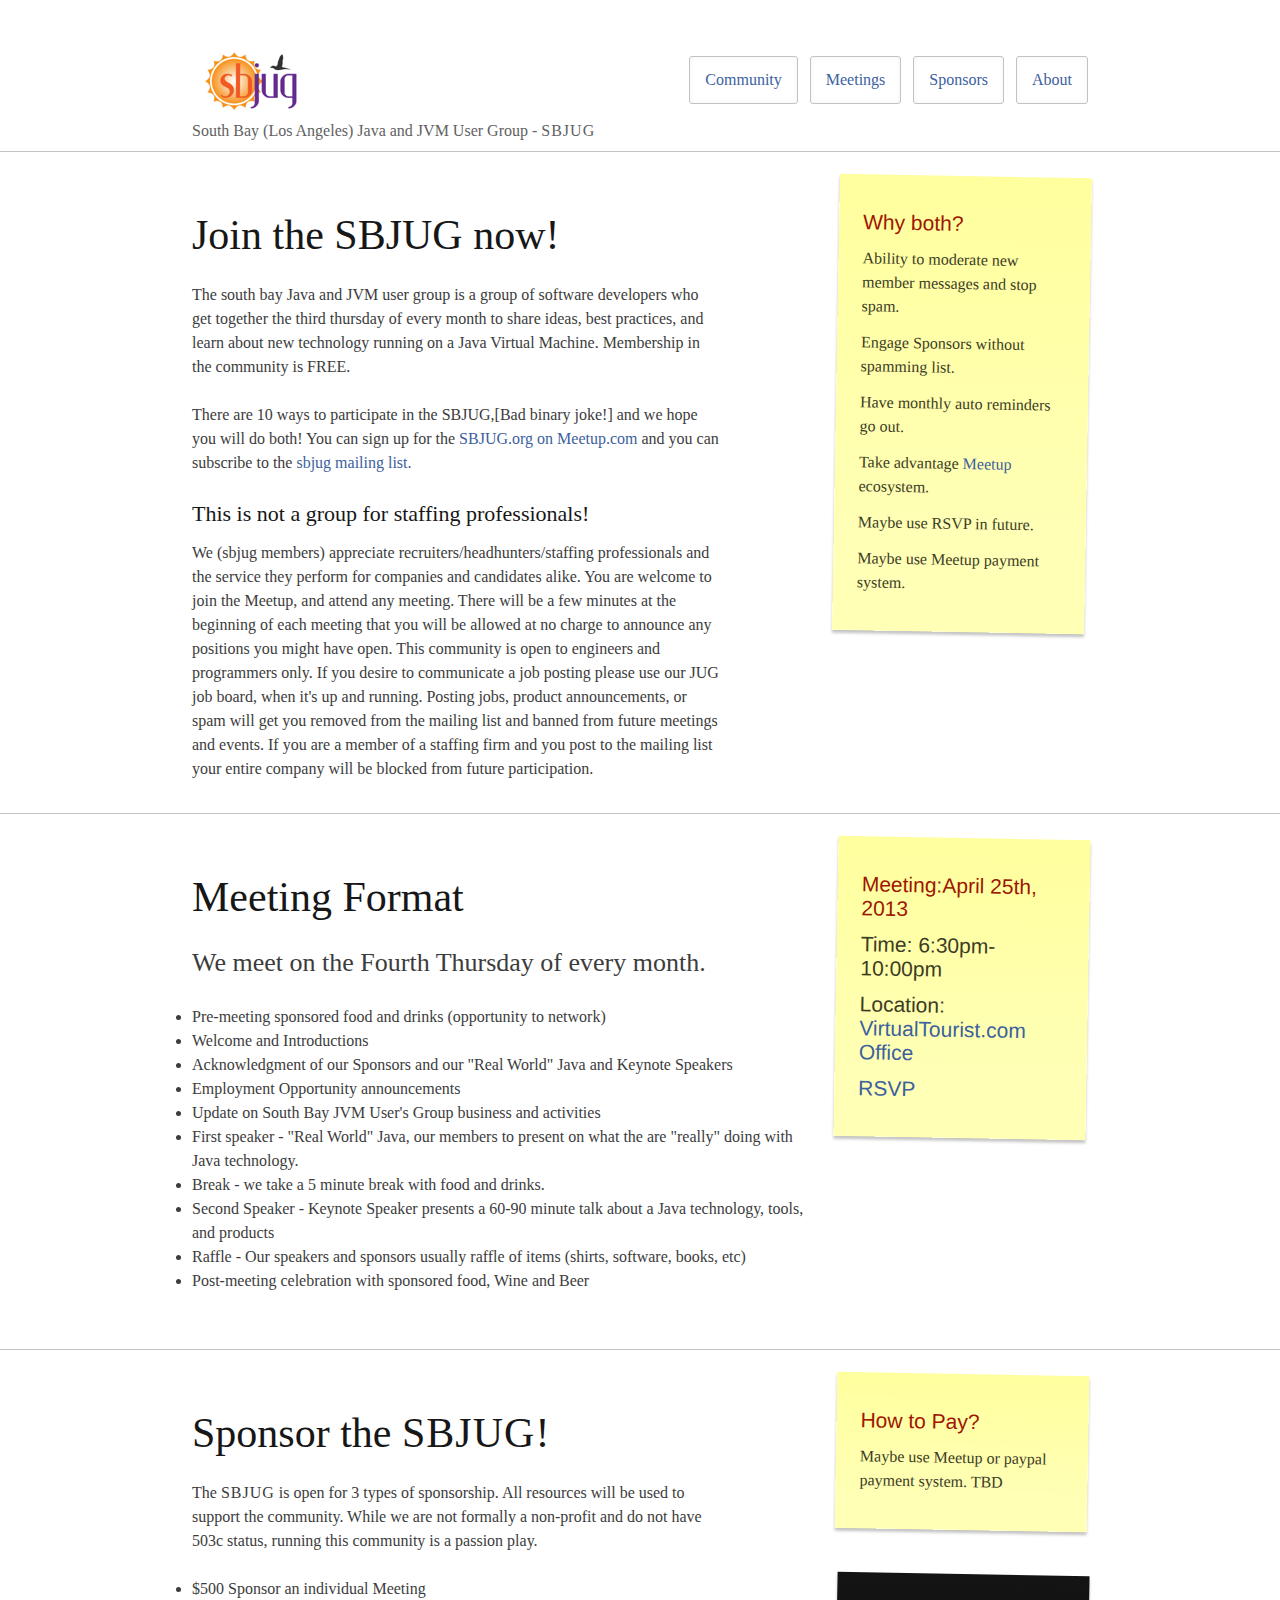
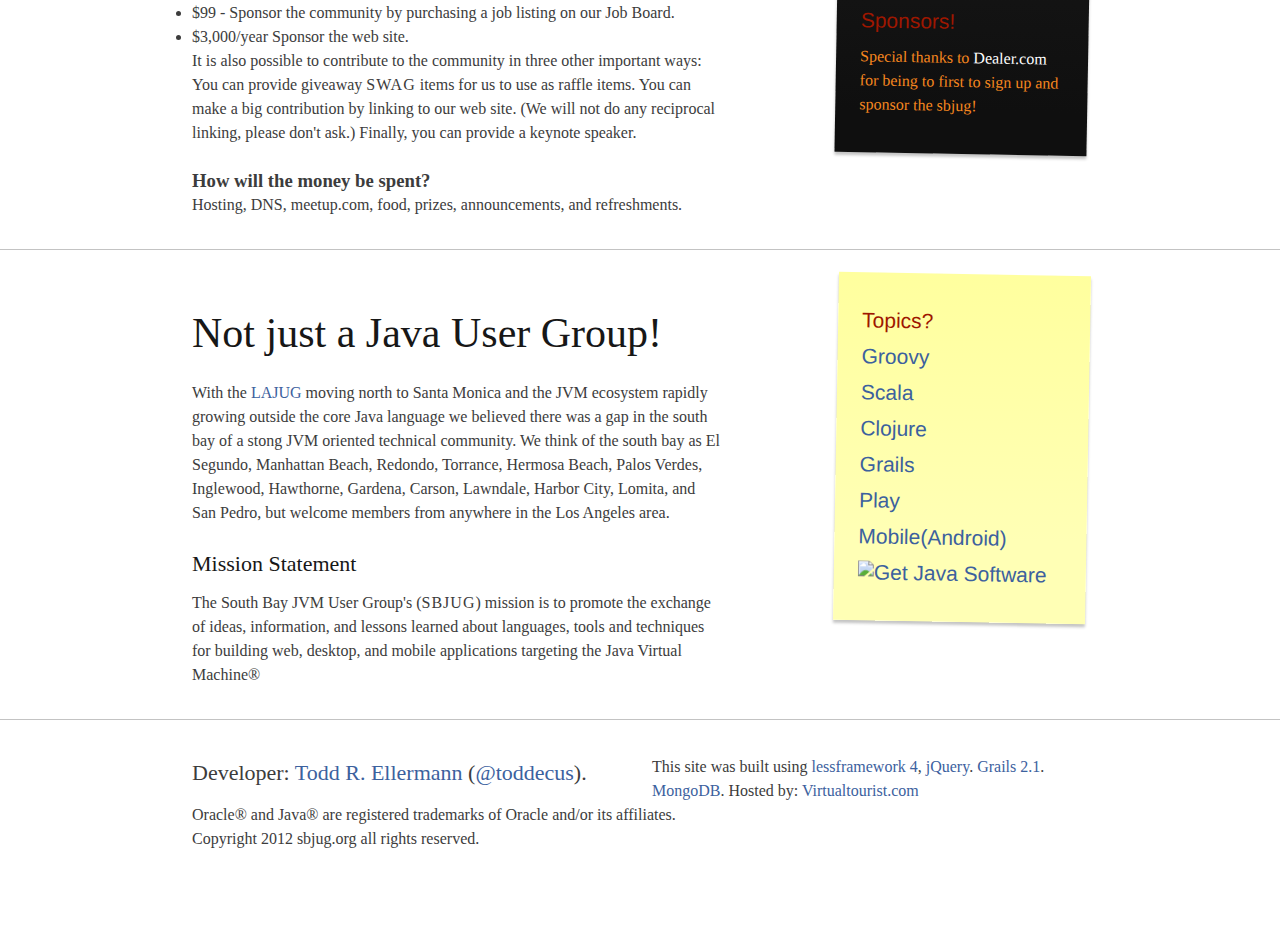
==== html/index.html @ dc8e5fe5 "update meetup code" ====
<!doctype html>
<html>

<head>
    <meta http-equiv="content-type" content="text/html; charset=utf-8"/>
    <meta http-equiv="cache-control" content="no-cache,must-revalidate"/>
    <meta http-equiv="pragma" content="no-cache"/>
    <meta http-equiv="expires" content="0"/>
    <meta name="apple-mobile-web-app-capable" content="yes">
    <meta name="format-detection" content="telephone=yes"/>

    <!-- todo: RSS
                <link rel="alternate" type="application/rss+xml" title="RSS 2.0" href="http://www.sbjug.org/feed/" />
                <link rel="alternate" type="text/xml" title="RSS .92" href="http://www.sbjug.org/feed/rss/" />
                <link rel="alternate" type="application/atom+xml" title="Atom 0.3" href="http://www.sbjug.org/feed/atom/" />
    -->
    <title>South Bay (Los Angeles) Java &amp; JVM User Group - SBJUG.org</title>
    <!--[if lt IE 9]>
    <script src="http://html5shim.googlecode.com/svn/trunk/html5.js"></script>
    <![endif]-->

    <link rel="stylesheet" media="all" href="css/main.css"/>
    <link rel="shortcut icon" href="favicon.ico" type="image/x-icon"/>
    <link rel="icon" href="favicon.ico" type="image/x-icon"/>
    <link rel="apple-touch-icon" sizes="114x114" href="assets/114-icon.png"/>
    <meta name="viewport" content="width=device-width, initial-scale=1.0"/>
    <meta property="og:title" content="SBJUG"/>
    <meta property="og:type" content="website"/>
    <meta property="og:url" content="http://sbjug.org/"/>
    <meta property="og:site_name" content="SBJUG.org"/>
    <meta property="og:description" content="sbjug.org: South Bay (Los Angeles) Java and JVM User Group."/>
    <meta property="og:image" content="http://sbjug.com/assets/Logo-114Square.png"/>
    <!-- TODO: FB Stuff
            <meta property="fb:admins" content="????" />
                <meta property="og:app_id" content="????"/>
    -->
    <meta name="description" content="Los Angeles South Bay Java and JVM User Group."/>
    <meta name="keywords" content="JUG, Java, JVM, Groovy, Grails, Scala, Play, jRuby, jython, User Group"/>

</head>

<body lang="en">

<header id="masthead">
    <h1><img id="mastheadlogo" src="assets/MobileLogo125x60.png" alt="South Bay (Los Angeles) Java and JVM User Group">
    </h1>

    <p>South Bay (Los Angeles) Java and JVM User Group - <abbr>SBJUG</abbr></p>
    <nav>
        <ul>
            <li><a href="#community">Community</a></li>
            <li><a href="#meetings">Meetings</a></li>
            <li><a href="#sponsor">Sponsors</a></li>
            <li><a href="#about">About</a></li>
        </ul>
    </nav>
</header>
<hr/>
<div id="modules">
    <article id="community">
        <section class="opening">
            <h1>Join the SBJUG now!</h1>

            <p> The south bay Java and JVM user group is a group of software developers who get together
                the third thursday of every month to share ideas, best practices, and learn about new technology running
                on a Java Virtual
                Machine. Membership in the community is FREE. </p>

            <p>There are 10 ways to participate in the SBJUG,[Bad binary joke!] and we hope you will do both! You can sign up for the <a
                    href="http://www.meetup.com/South-Bay-Los-Angeles-JVM-User-Group/">SBJUG.org on Meetup.com</a> and
                you can subscribe to the <a href="http://groups.yahoo.com/group/sbjug/join">sbjug mailing list.</a></p>

            <p>

            </p>
        </section>
        <section class="opening">
            <h2>This is not a group for staffing professionals!</h2>

            <p>We (sbjug members) appreciate recruiters/headhunters/staffing professionals and the service they perform
                for companies and candidates alike. You are welcome to join the Meetup, and attend any meeting. There
                will be a few minutes at the beginning of each meeting that you will be allowed at no charge to announce
                any positions you might have open. This community is open to engineers and programmers only. If you
                desire to communicate a job posting please use our JUG job board, when it's up and running. Posting
                jobs, product announcements, or spam will get you removed from the mailing list and banned from future
                meetings and events. If you are a member of a staffing firm and you post to the mailing list your entire
                company will be blocked from future participation.</p>

        </section>
        <aside id="both">
            <h2>Why both?</h2>
            <ol>
                <li>Ability to moderate new member messages and stop spam.</li>
                <li>Engage Sponsors without spamming list.</li>
                <li>Have monthly auto reminders go out.</li>
                <li>Take advantage <a href="http://www.meetup.com/South-Bay-Los-Angeles-JVM-User-Group/">Meetup</a>
                    ecosystem.
                </li>
                <li>Maybe use RSVP in future.</li>
                <li>Maybe use Meetup payment system.</li>
            </ol>
        </aside>
    </article>
    <hr/>
    <article id="meetings">
        <section class="opening">
            <h1>Meeting Format</h1>

            <p> We meet on the Fourth Thursday of every month.
            <ul>
                <li> Pre-meeting sponsored food and drinks (opportunity to network)</li>
                <li>Welcome and Introductions</li>
                <li>Acknowledgment of our Sponsors and our "Real World" Java and Keynote Speakers</li>
                <li>Employment Opportunity announcements</li>
                <li>Update on South Bay JVM User's Group business and activities</li>
                <li>First speaker - "Real World" Java, our members to present on what the are "really" doing with Java
                    technology.
                </li>
                <li>Break - we take a 5 minute break with food and drinks.</li>
                <li>Second Speaker - Keynote Speaker presents a 60-90 minute talk about a Java technology, tools, and
                    products
                </li>
                <li>Raffle - Our speakers and sponsors usually raffle of items (shirts, software, books, etc)</li>
                <li>Post-meeting celebration with sponsored food, Wine and Beer</li>
            </ul>
            </p>
        </section>
        <aside id="new">
            <h2>Meeting:April 25th, 2013</h2>
            <ul>
                <li>Time: 6:30pm-10:00pm</li>
                <li>Location: <a href="http://binged.it/RRgczC">VirtualTourist.com Office</a></li>
                <li><a href="http://www.meetup.com/South-Bay-JVM-User-Group/events/113547852/" data-event="113547852"
                       class="mu-rsvp-btn">RSVP</a></li>
            </ul>
        </aside>
    </article>

    <hr/>
    <article id="sponsor">
        <section class="opening">
            <h1>Sponsor the <abbr>SBJUG</abbr>!</h1>

            <p>The <abbr>SBJUG</abbr> is open for 3 types of sponsorship. All resources will be used to support the
                community. While we are not formally a non-profit and do not have 503c status, running this community is
                a passion play. </p>
            <ul>
                <li>$500 Sponsor an individual Meeting</li>
                <li>$99 - Sponsor the community by purchasing a job listing on our Job Board.</li>
                <li>$3,000/year Sponsor the web site.</li>
            </ul>
            <p>It is also possible to contribute to the community in three other important ways: You can provide
                giveaway <abbr>SWAG</abbr> items for us to use as raffle items. You can make a big contribution by
                linking to our web site. (We will not do any reciprocal linking, please don't ask.) Finally, you can
                provide a keynote speaker.</p>
        </section>
        <section>
            <h3>How will the money be spent?</h3>

            <p> Hosting, DNS, meetup.com, food, prizes, announcements, and refreshments.</p>
        </section>
        <aside id="pay">
            <h2>How to Pay?</h2>
            <ol>
                <li>Maybe use Meetup or paypal payment system. TBD</li>
            </ol>
        </aside>
        <aside id="pay2">
            <h2>Sponsors!</h2>
            <ol>
                <li>Special thanks to <a href="http://www.dealer.com">Dealer.com</a> for being to first to sign up and sponsor the sbjug!</li>
            </ol>
        </aside>
    </article>

    <hr/>


    <article id="about">
        <section class="opening">
            <h1>Not just a Java User Group!</h1>

            <p>With the <a href="http://www.lajug.org">LAJUG</a> moving north to Santa Monica and the JVM ecosystem
                rapidly growing outside the core Java language we believed there was a gap in the south bay of a stong
                JVM oriented technical community. We think of the south bay as El Segundo, Manhattan Beach, Redondo,
                Torrance, Hermosa Beach, Palos Verdes, Inglewood, Hawthorne, Gardena, Carson, Lawndale, Harbor City,
                Lomita, and San Pedro, but welcome members from anywhere in the Los Angeles area. </p>

            <h2>Mission Statement</h2>

            <p>The South Bay JVM User Group's (<abbr>SBJUG</abbr>) mission is to promote the exchange of ideas,
                information, and lessons learned about languages, tools and techniques for building web, desktop, and
                mobile applications targeting the Java Virtual Machine&reg;</p>
        </section>
        <aside id="topics">
            <h2>Topics?</h2>
            <ul>
                <li><a href="http://groovy.codehaus.org/">Groovy</a></li>
                <li><a href="http://www.scala-lang.org/">Scala</a></li>
                <li><a href="http://clojure.org/">Clojure</a></li>
                <li><a href="http://grails.org/">Grails</a></li>
                <li><a href="http://www.playframework.org/">Play</a></li>
                <li><a href="http://developer.android.com/index.html">Mobile(Android)</a></li>
                <li><a href="http://www.java.com"><img
                        src="http://download.oracle.com/technetwork/java/get-java/getjavasoftware-120x30.png"
                        alt="Get Java Software" border="0" width="120" height="30"/></a></li>
            </ul>
        </aside>

    </article>

    <hr/>
</div>
<footer id="colophon">

    <!-- TODO Social Sharing
                <section id="share">
                    <ul>
                        <li id="twitter"><a href="http://twitter.com/share?url=http://lessframework.com&via=lessframework&related=jonikorpi&text=Less%20Framework%204,%20an%20adaptive%20CSS%20grid%20system.">
                            Tweet on Twitter
                        </a></li>
                        <li id="fb"><a href="http://www.facebook.com/sharer.php?u=http://lessframework.com&t=Less%20Framework">
                            Share on Facebook
                        </a></li>
                    </ul>
                </section>
    -->

    <section id="follow">
        <p style="font-size: 22px;">Developer: <a href="http://re.vu/toddecus">Todd R. Ellermann</a> (<a
                href="http://twitter.com/toddecus">@toddecus</a>).
            <!-- TODO twitter
                            Updates: <a title="Less Framework on Twitter" href="http://twitter.com/lessframework">@lessframework</a>.</p>
            -->
    </section>

    <p id="powered-by">This site was built using
        <a href="http://www.lessframework.com/">lessframework 4</a>,
        <a href="http://jquery.com/">jQuery</a>.
        <a href="http://grails.org/">Grails 2.1</a>.
        <a href="http://www.mongodb.com/">MongoDB</a>.
        Hosted by:
        <a href="http://www.virtualtourist.com">Virtualtourist.com</a>
    </p>

    <p id="disclaimer">Oracle&reg; and Java&reg; are registered trademarks of Oracle and/or its affiliates. </p>

    <p id="copy">Copyright 2012 sbjug.org all rights reserved.</p>
</footer>

<script src="https://ajax.googleapis.com/ajax/libs/jquery/1.8.0/jquery.min.js"></script>
<script src="js/main.js"></script>
<script>!function(d,s,id){var js,fjs=d.getElementsByTagName(s)[0];if(!d.getElementById(id)){js=d.createElement(s); js.id=id;js.async=true;js.src="https://secure.meetup.com/890357987448484755600/script/api/mu.btns.js?id=j6ua2bmse14tibhsed7jjc5id";fjs.parentNode.insertBefore(js,fjs);}}(document,"script","mu-bootjs");</script>

</body>

</html>
---- html/css/main.css ----
/* Based on	Less Framework 4 http://lessframework.com by Joni Korpi
	License: http://opensource.org/licenses/mit-license.php	*/

/* Import CSS */
/*@import "reset.css";
@import "selection.css";
@import "global.css";
@import "default.css";
@import "tablet.css";
@import "mobile.css";
@import "wide_mobile.css";
*/
@import "main-17px.css";
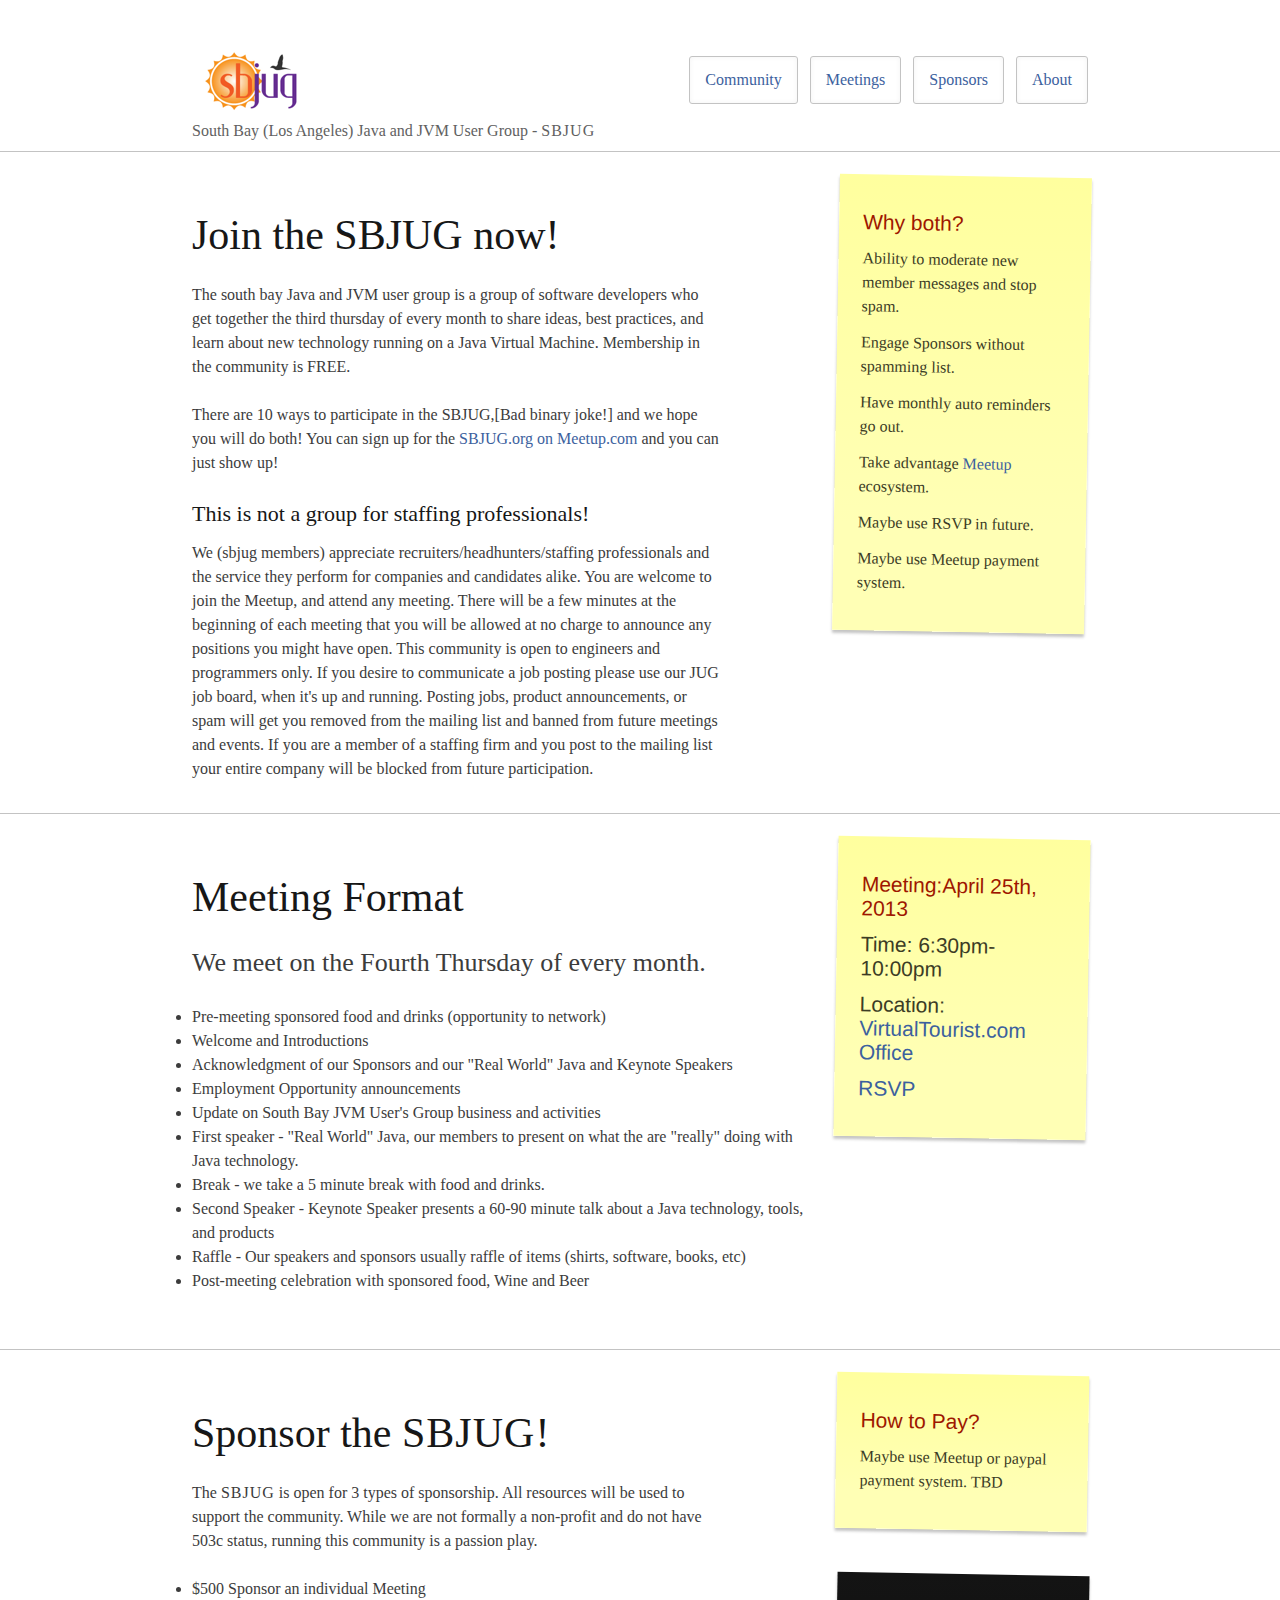
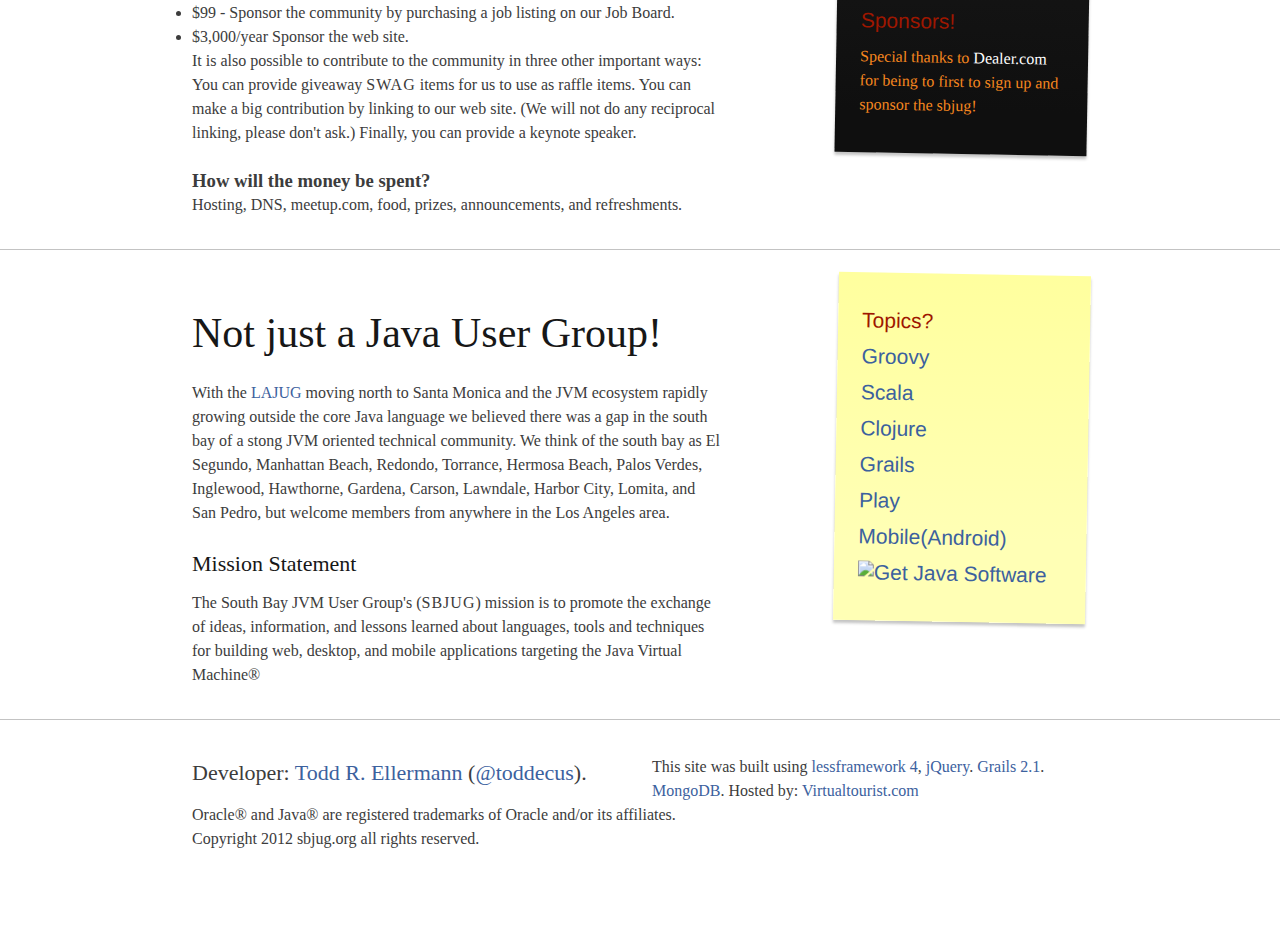
==== commit 7c3cf9a9: "remove yahoo group" ====
--- a/html/index.html
+++ b/html/index.html
@@ -68,7 +68,7 @@
 
             <p>There are 10 ways to participate in the SBJUG,[Bad binary joke!] and we hope you will do both! You can sign up for the <a
                     href="http://www.meetup.com/South-Bay-Los-Angeles-JVM-User-Group/">SBJUG.org on Meetup.com</a> and
-                you can subscribe to the <a href="http://groups.yahoo.com/group/sbjug/join">sbjug mailing list.</a></p>
+                you can just show up! 
 
             <p>
 
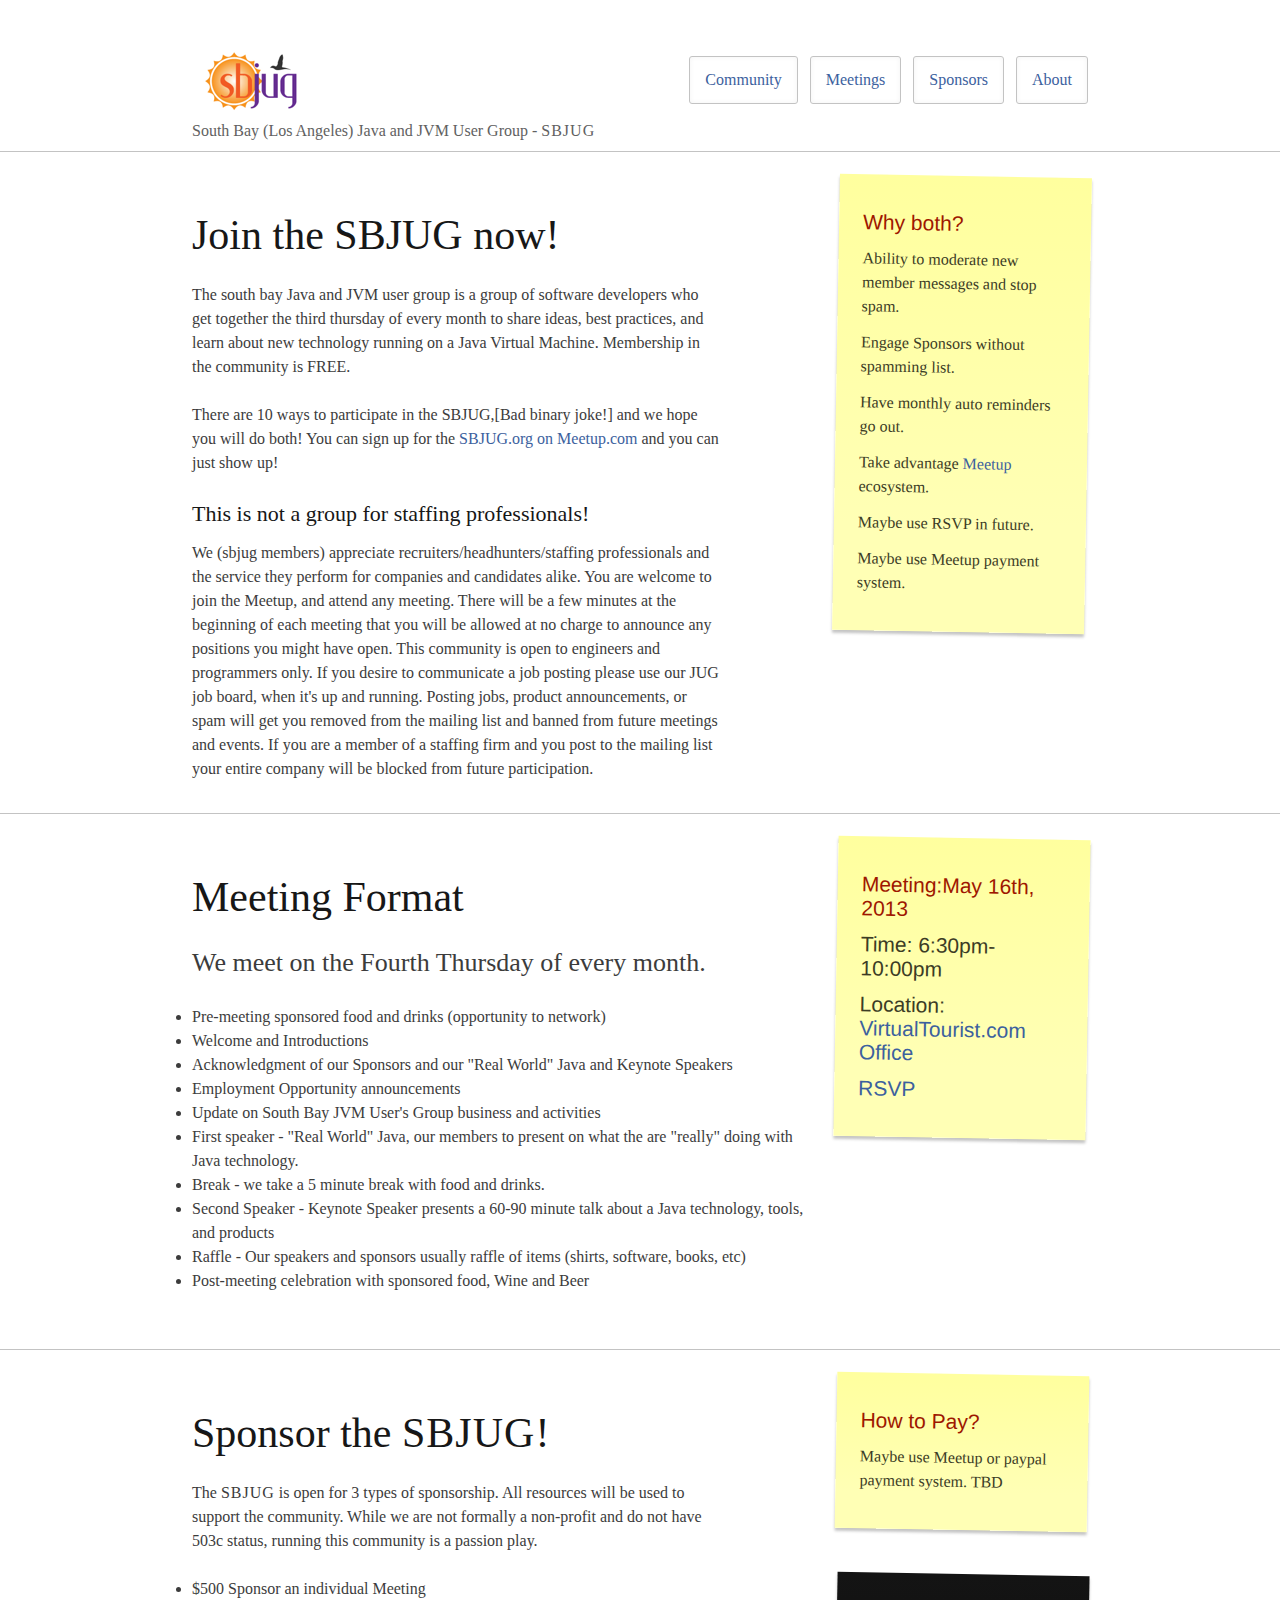
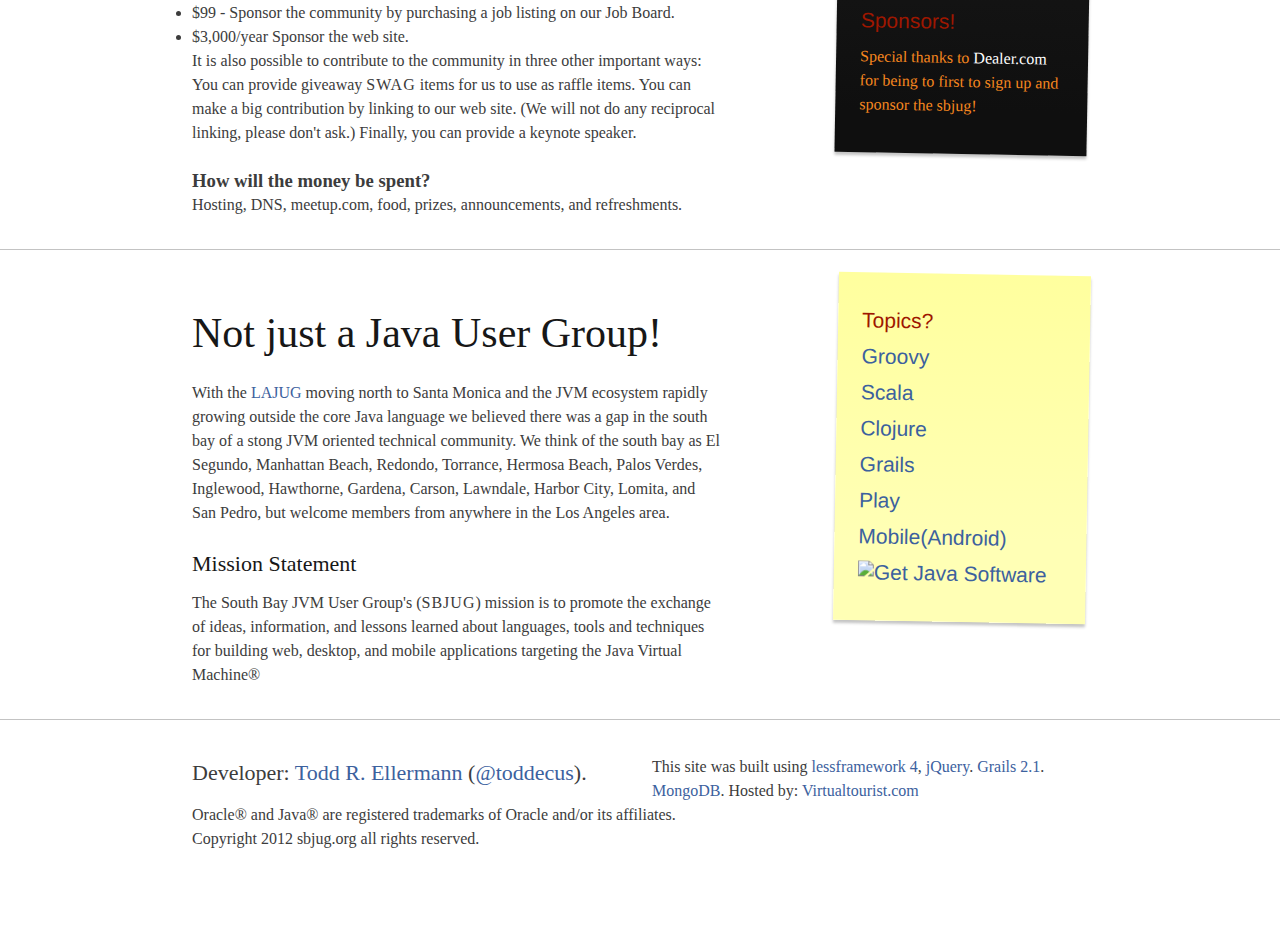
==== commit c836b6d6: "update the date" ====
--- a/html/index.html
+++ b/html/index.html
@@ -126,11 +126,11 @@
             </p>
         </section>
         <aside id="new">
-            <h2>Meeting:April 25th, 2013</h2>
+            <h2>Meeting:May 16th, 2013</h2>
             <ul>
                 <li>Time: 6:30pm-10:00pm</li>
                 <li>Location: <a href="http://binged.it/RRgczC">VirtualTourist.com Office</a></li>
-                <li><a href="http://www.meetup.com/South-Bay-JVM-User-Group/events/113547852/" data-event="113547852"
+                <li><a href="http://www.meetup.com/South-Bay-JVM-User-Group/events/113547932/" data-event="113547932"
                        class="mu-rsvp-btn">RSVP</a></li>
             </ul>
         </aside>
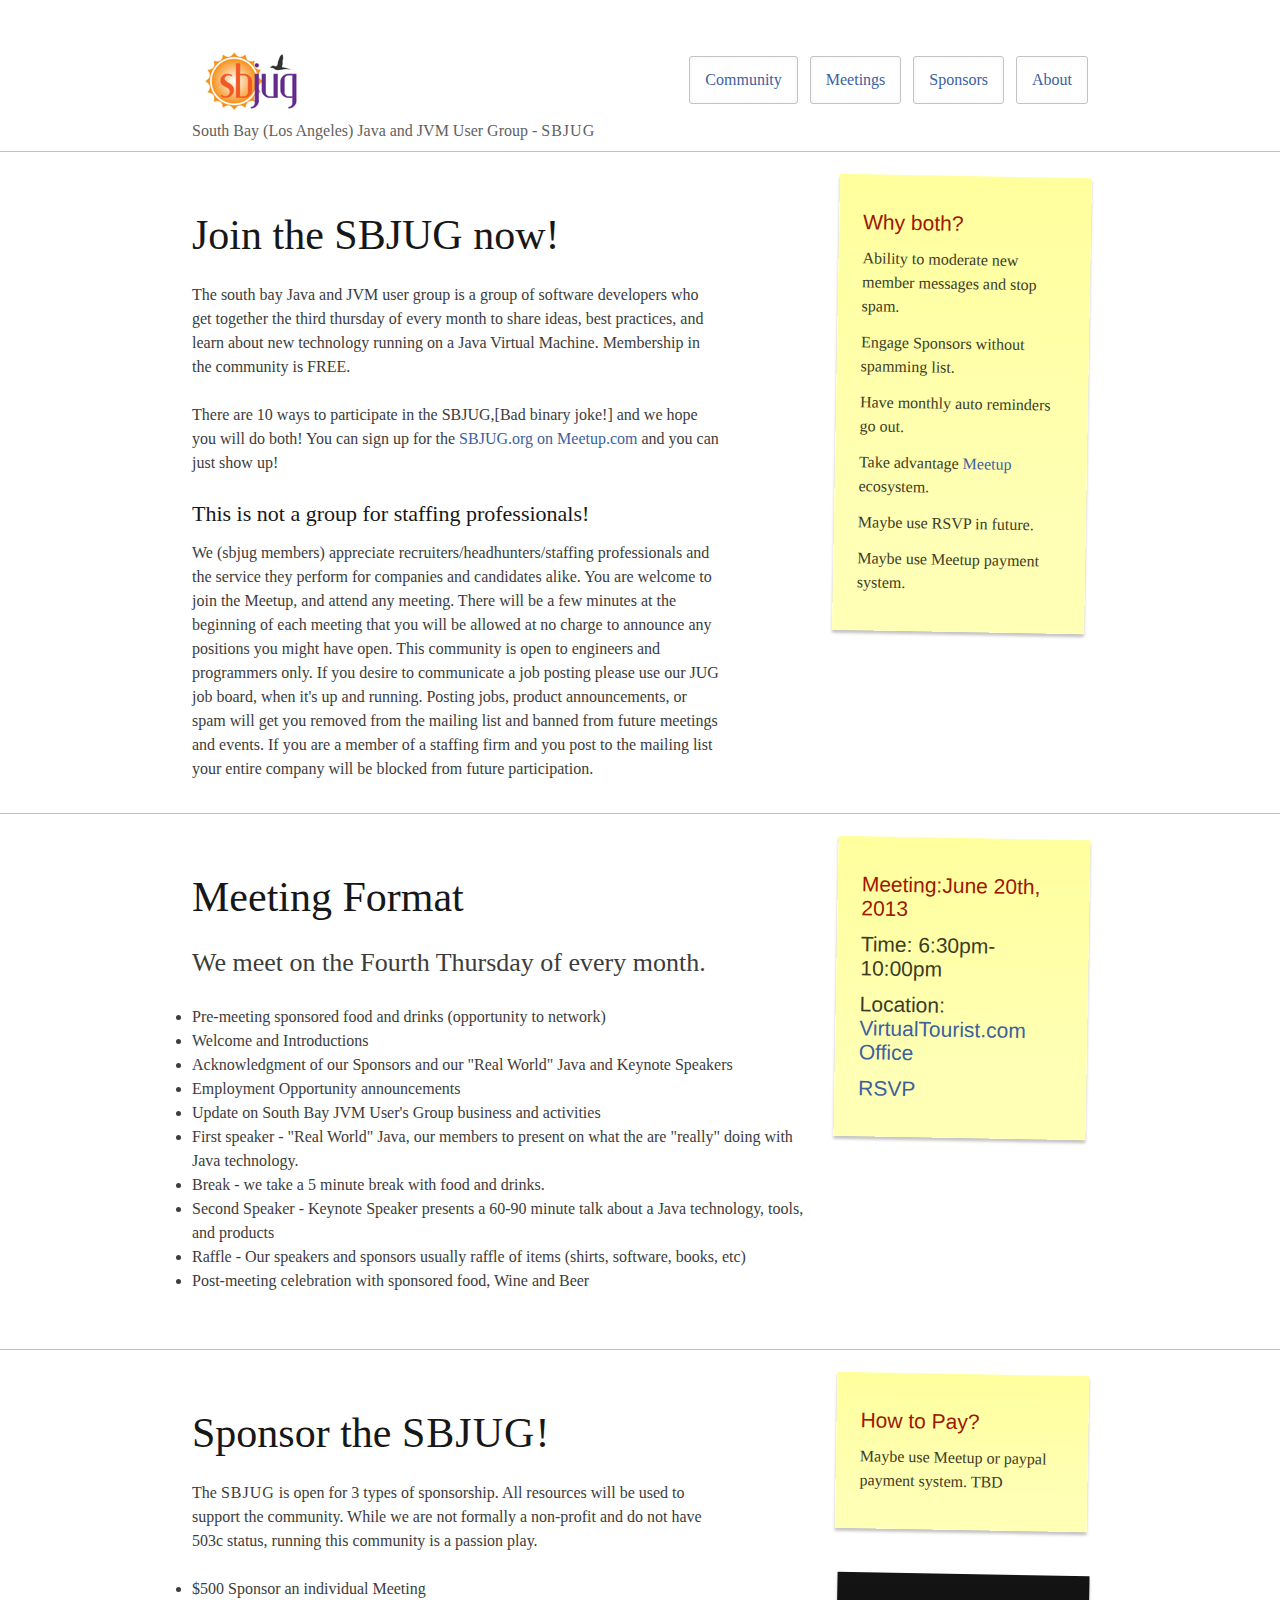
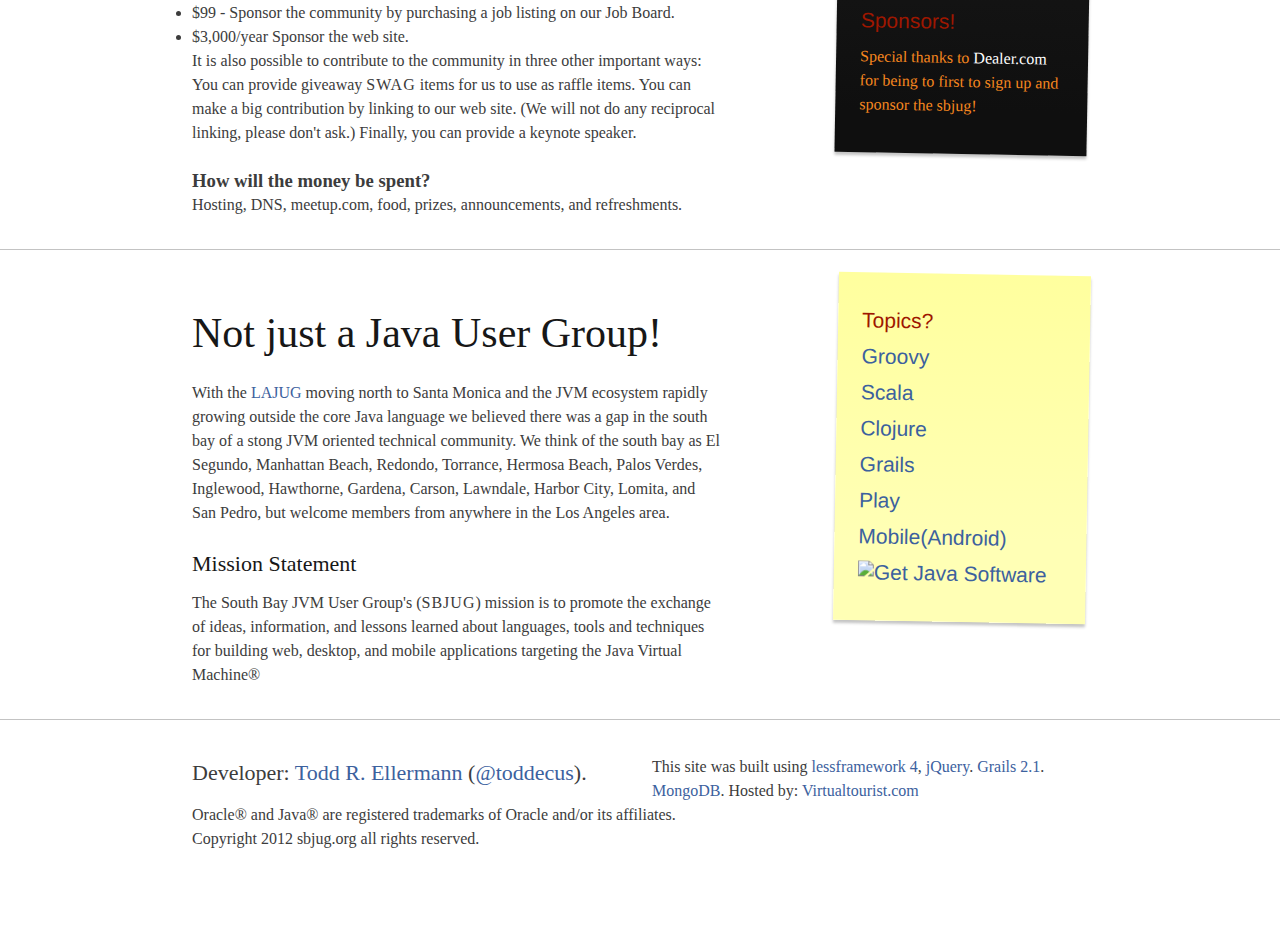
==== commit 3a9114d5: "updated the date" ====
--- a/html/index.html
+++ b/html/index.html
@@ -126,11 +126,11 @@
             </p>
         </section>
         <aside id="new">
-            <h2>Meeting:May 16th, 2013</h2>
+            <h2>Meeting:June 20th, 2013</h2>
             <ul>
                 <li>Time: 6:30pm-10:00pm</li>
                 <li>Location: <a href="http://binged.it/RRgczC">VirtualTourist.com Office</a></li>
-                <li><a href="http://www.meetup.com/South-Bay-JVM-User-Group/events/113547932/" data-event="113547932"
+                <li><a href="http://www.meetup.com/South-Bay-JVM-User-Group/events/124083572/" data-event="124083572"
                        class="mu-rsvp-btn">RSVP</a></li>
             </ul>
         </aside>
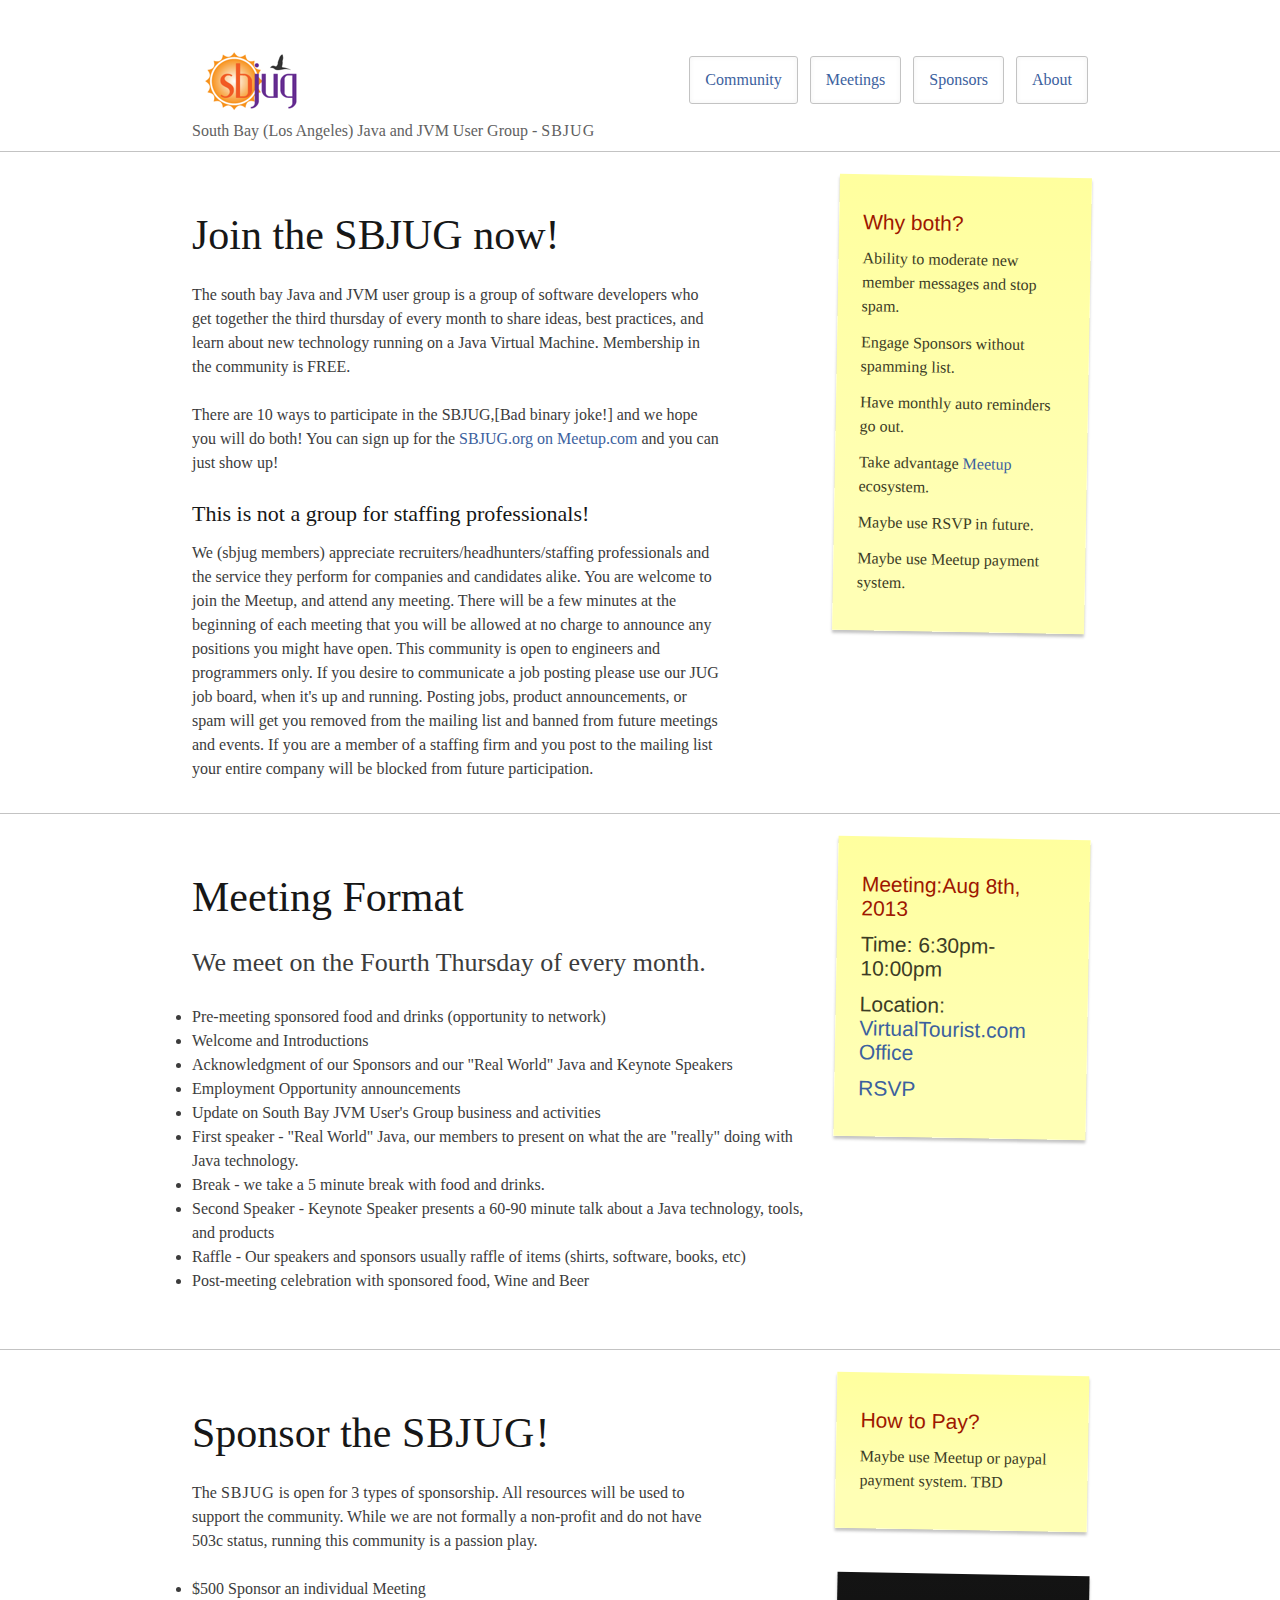
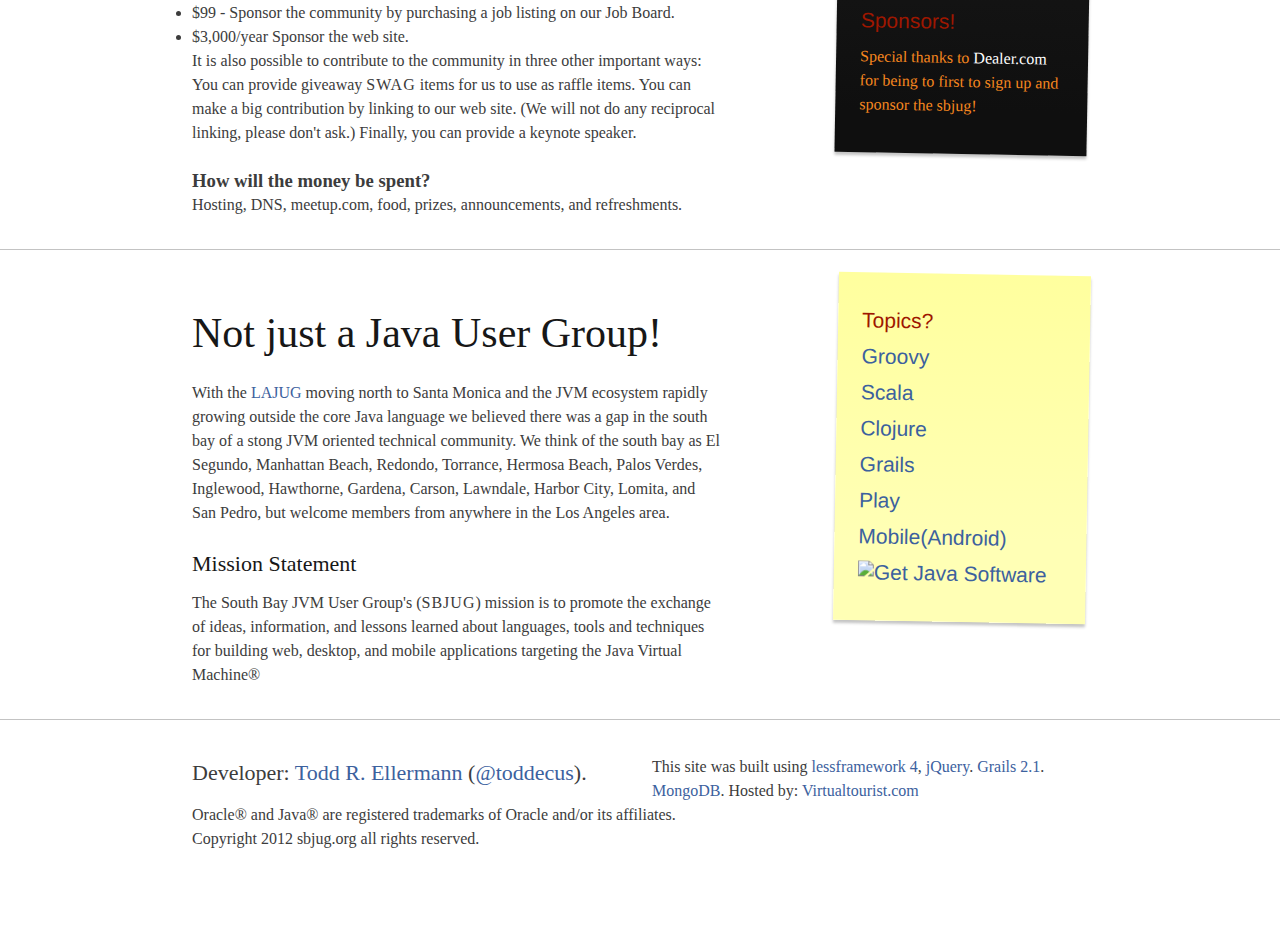
==== commit 6b69a5b4: "Updates for presentations." ====
--- a/html/index.html
+++ b/html/index.html
@@ -126,11 +126,11 @@
             </p>
         </section>
         <aside id="new">
-            <h2>Meeting:June 20th, 2013</h2>
+            <h2>Meeting:Aug 8th, 2013</h2>
             <ul>
                 <li>Time: 6:30pm-10:00pm</li>
                 <li>Location: <a href="http://binged.it/RRgczC">VirtualTourist.com Office</a></li>
-                <li><a href="http://www.meetup.com/South-Bay-JVM-User-Group/events/124083572/" data-event="124083572"
+                <li><a href="http://www.meetup.com/South-Bay-JVM-User-Group/events/133279942/" data-event="133279942"
                        class="mu-rsvp-btn">RSVP</a></li>
             </ul>
         </aside>
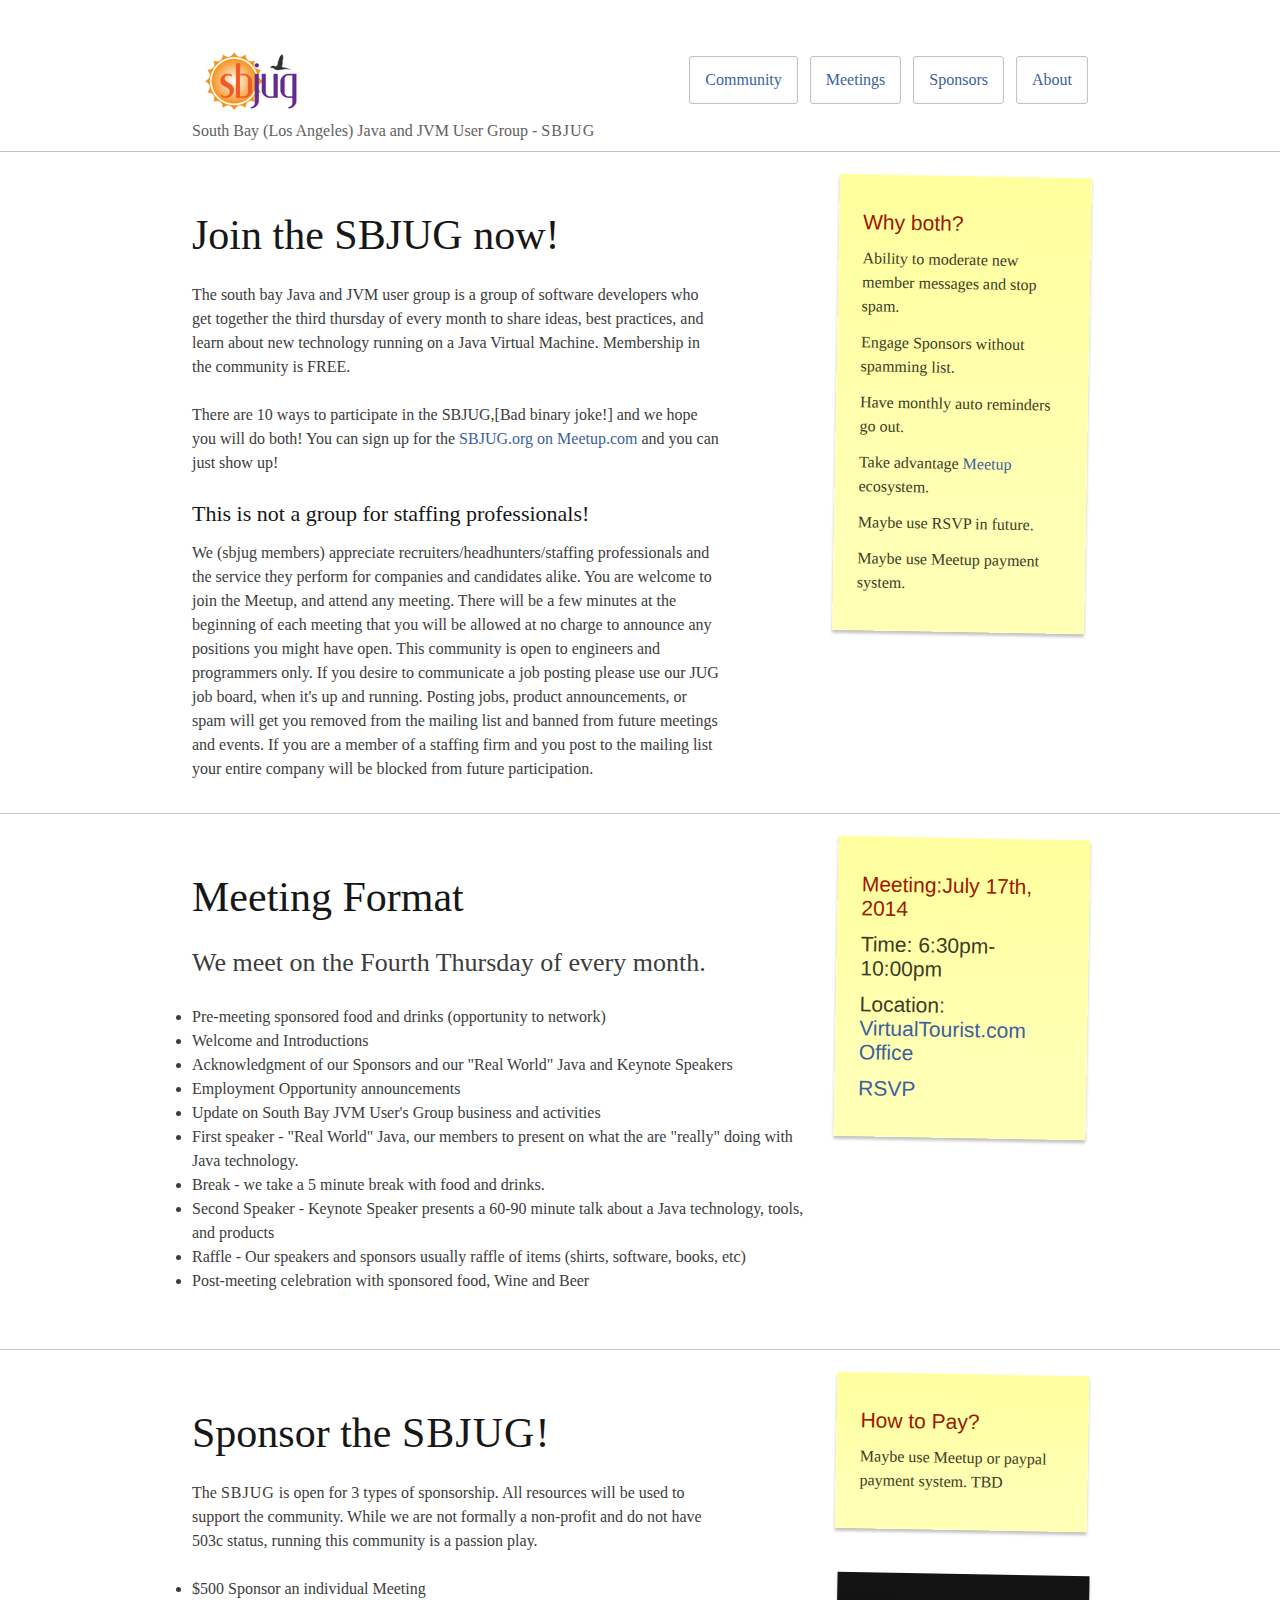
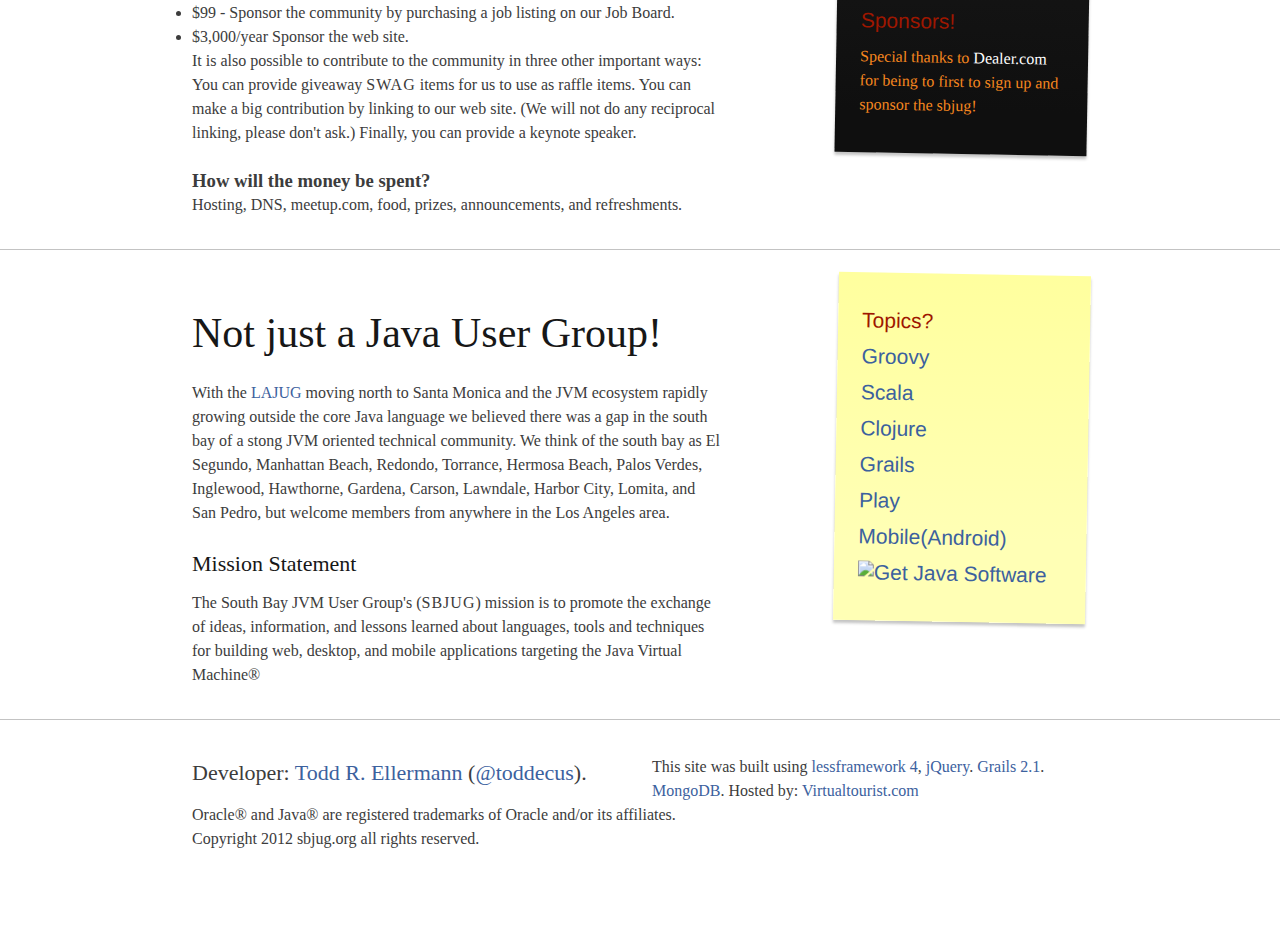
==== commit b5aeb651: "update for appdynamics" ====
--- a/html/index.html
+++ b/html/index.html
@@ -126,11 +126,11 @@
             </p>
         </section>
         <aside id="new">
-            <h2>Meeting:Aug 8th, 2013</h2>
+            <h2>Meeting:July 17th, 2014</h2>
             <ul>
                 <li>Time: 6:30pm-10:00pm</li>
                 <li>Location: <a href="http://binged.it/RRgczC">VirtualTourist.com Office</a></li>
-                <li><a href="http://www.meetup.com/South-Bay-JVM-User-Group/events/133279942/" data-event="133279942"
+                <li><a href="http://www.meetup.com/South-Bay-JVM-User-Group/events/194238352/" data-event="194238352"
                        class="mu-rsvp-btn">RSVP</a></li>
             </ul>
         </aside>
